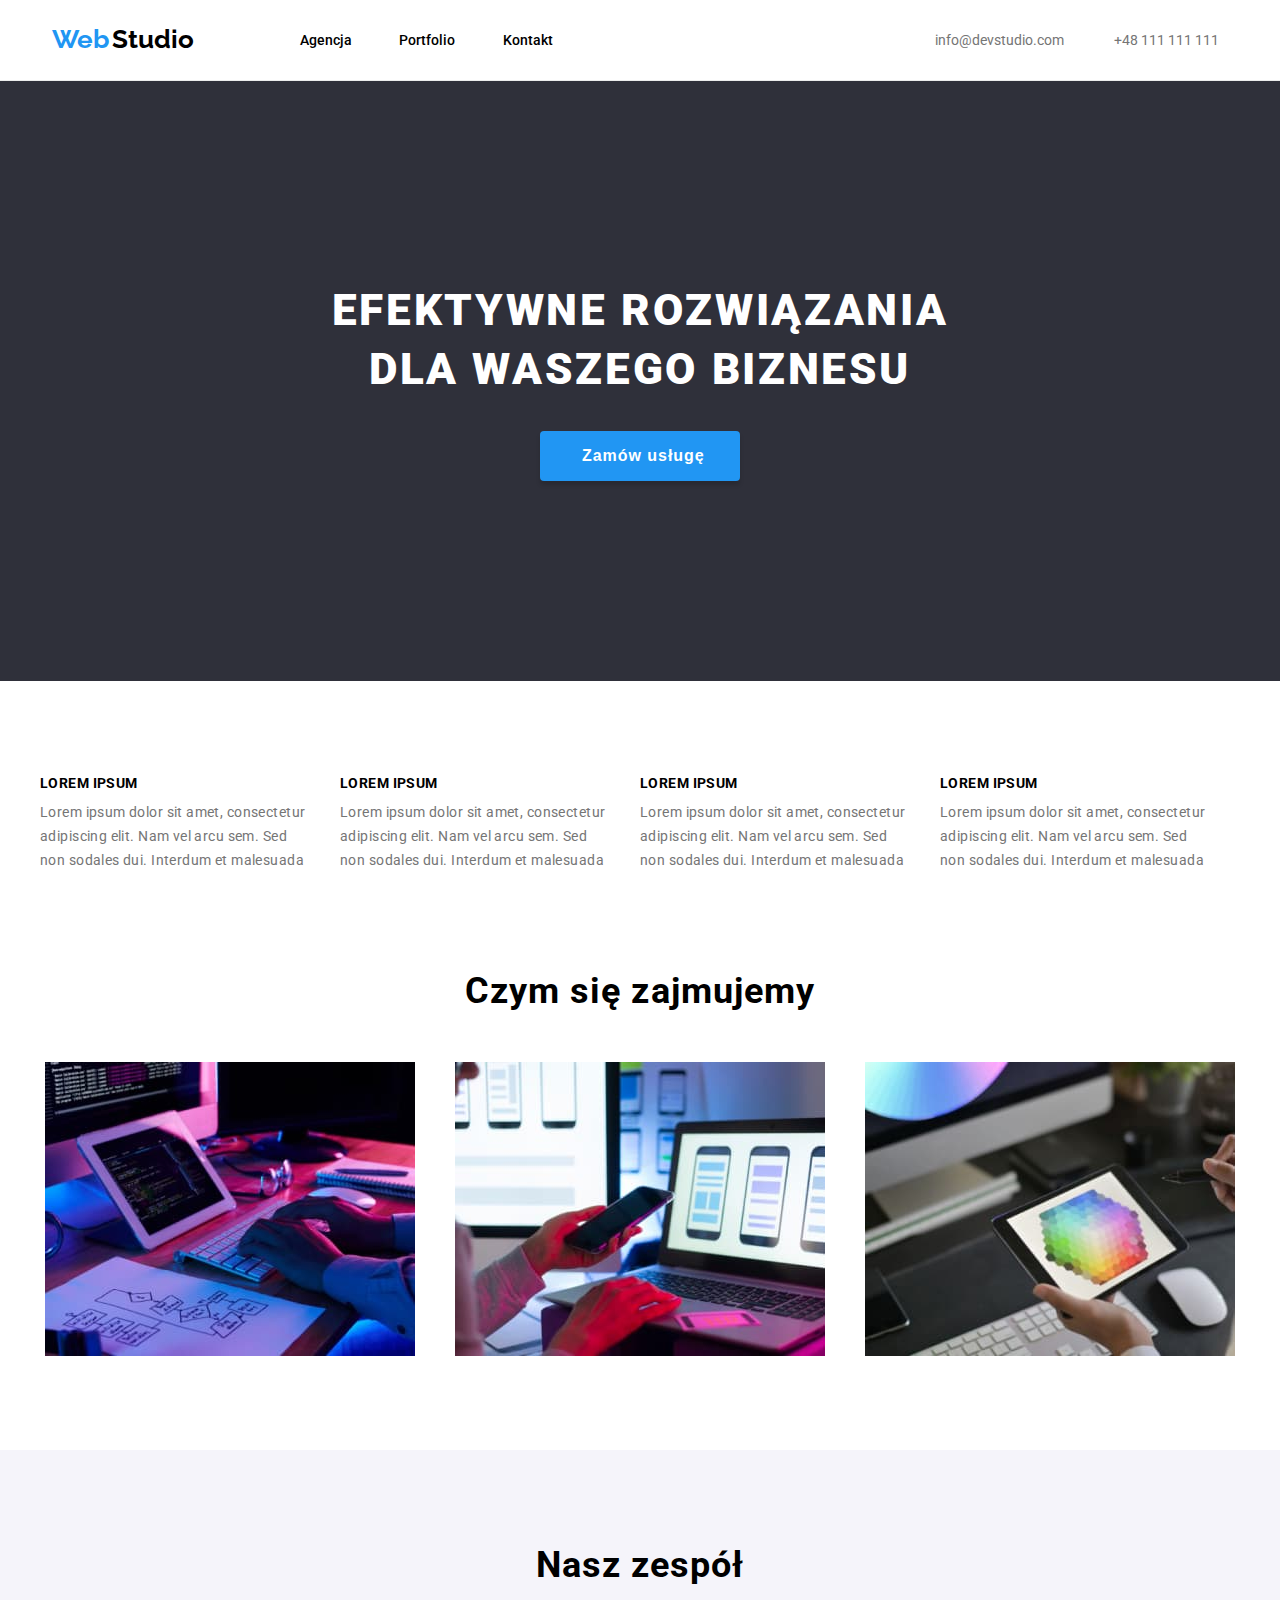
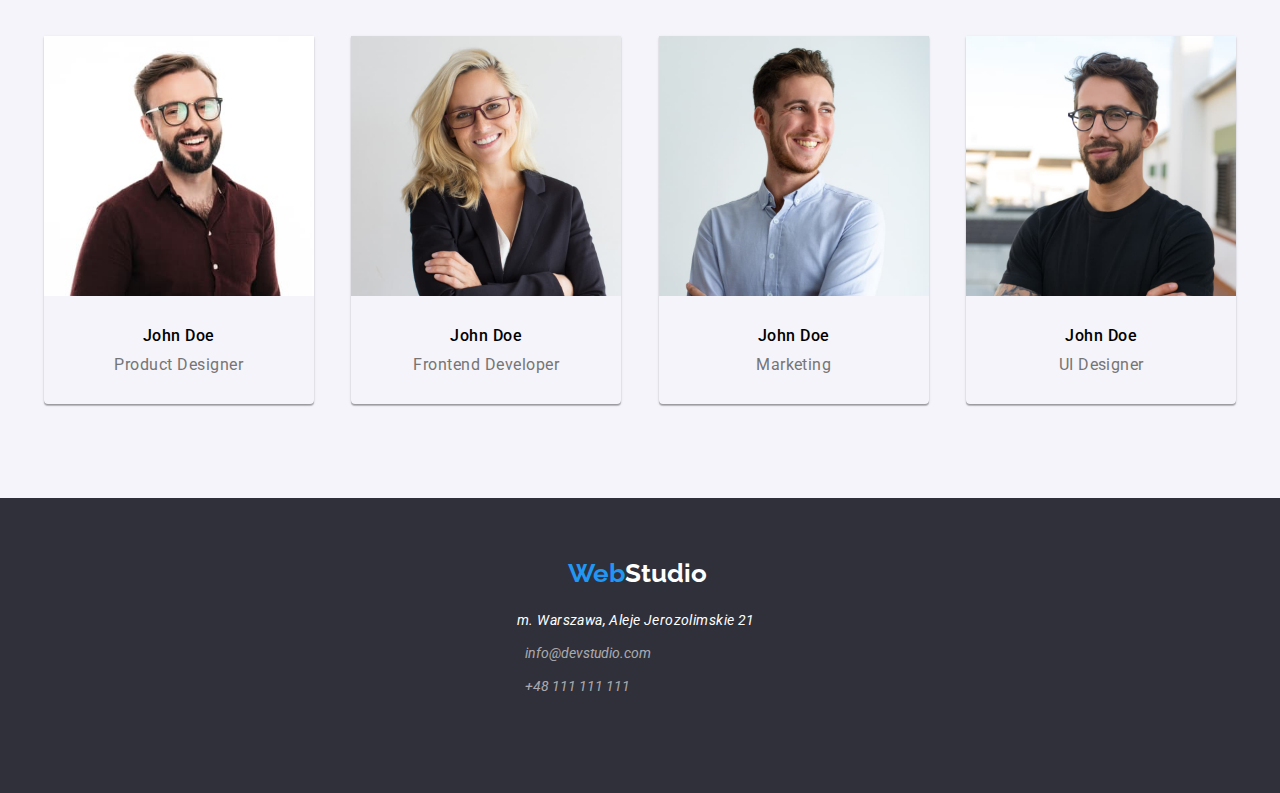
==== goit-markup-hw-03/goit-markup-hw-03/index.html @ 88905b4f "footer" ====
<!DOCTYPE html>
<html lang="pl-PL">
  <head>
    <meta charset="UTF-8" />
    <meta http-equiv="X-UA-Compatible" content="IE=edge" />
    <meta name="viewport" content="width=device-width, initial-scale=1.0" />
    <title>Studio</title>
    <link href="https://raw.githubusercontent.com/sindresorhus/modern-normalize/main/modern-normalize.css" rel="stylesheet">
    <link href="https://fonts.googleapis.com/css2?family=Raleway:wght@700&family=Roboto:wght@400;500;700;900&display=swap" rel="stylesheet">
    <link href="./css/styles.css" rel="stylesheet"/>
  </head>
  <body>
    <header>
    <section class="section-header">
        <div class="container">
        <div class="containerl">
          <span class="logo">
            <a class="logo-web" href="./index.html">Web</a><a class="logo-studio" href="./index.html">Studio</a></span>
          <nav>
            <ul class="navigation">
              <li class="navigation-text1">
                <a class="navigation-link" href="./index.html">Agencja</a><br>
              </li>
              <li class="navigation-text2">
                <a class="navigation-link" href="./portfolio.html">Portfolio</a><br>
              </li>
              <li class="navigation-text3">
                <a class="navigation-link" href="./index.html">Kontakt</a><br>
              </li>
            </ul>
          </nav>
          <a class="mail-header" href="mailto:info@devstudio.com">info@devstudio.com</a>
          <a class="telephone-header" href="tel:+48111111111">+48 111 111 111</a>
          </div>
          </div>
          </section>
        </header>


    <main>
      <section class="efective-background">
        <div class="container--efective">
          <div class="container1">
          <h1 class="solution-header">EFEKTYWNE ROZWIĄZANIA </br>DLA WASZEGO BIZNESU</h1>
          <button class="button button-order" type="button">Zamów usługę</button>
          </div>
        </div>
      </section>

      <section class="section--what-we-do">
      <div class="container">
      <div class="textmain">
        <ul class="textmain2">
        <li class="lorem">

          <h3 class="text-header">LOREM IPSUM</h3>
          <p class="text-text">
          Lorem ipsum dolor sit amet, consectetur adipiscing elit. Nam vel arcu
          sem. Sed non sodales dui. Interdum et malesuada
          </p>
          </li>
        <li class="lorem">

        <h3 class="text-header">LOREM IPSUM</h3>
        <p class="text-text">
          Lorem ipsum dolor sit amet, consectetur adipiscing elit. Nam vel arcu
          sem. Sed non sodales dui. Interdum et malesuada
        </p>
        </li>
        <li class="lorem">

          <h3 class="text-header">LOREM IPSUM</h3>
          <p class="text-text">
          Lorem ipsum dolor sit amet, consectetur adipiscing elit. Nam vel arcu
          sem. Sed non sodales dui. Interdum et malesuada
          </p>
          </li>
        <li class="lorem">
          <h3 class="text-header">LOREM IPSUM</h3>
          <p class="text-text">
          Lorem ipsum dolor sit amet, consectetur adipiscing elit. Nam vel arcu
          sem. Sed non sodales dui. Interdum et malesuada
         </p>
         </li>
        
          </ul>
          </div>
        </div>
    

      <div class="container">
        <h2 class="header-work">Czym się zajmujemy</h2>
        <ul class="work">
          <li>
            <a href=""
              ><img
                src="./images/computer.jpg"
                alt="Tablet, monitor i dłonie na klawiaturze na biurku."
                width="370"
                height="294"
            /></a>
          </li>
          <li>
            <a href=""
              ><img
                src="./images/phone.jpg"
                alt="Laptop na biurku i telefon w dłoni."
                width="370"
                height="294"
            /></a>
          </li>
          <li>
            <a href=""
              ><img
                src="./images/tablet.jpg"
                alt="Tablet w dłoniach z gamą barw. Drugi plan - klawiatura i myszka do komputera."
                width="370"
                height="294"
            /></a>
          </li>
        </ul>
        </div>
      </section>

      <section class="section--ourteam">
          <div class="container--our-team">
            <h2 class="header-team">Nasz zespół</h2>
              <ul class="ourteam">
                <li class="ourteam-people">
                  <figure>
                    <img
                      src="./images/productdesigner.jpg"
                      alt="Uśmiechnięty mężczyzna w okularach z ciemnym zarostem i włosami."
                      width="270"
                      height="260"
                    />
                    <figcaption>
                      <h3 class="ourteam-person">John Doe</h3>
                      <p class="ourteam-description">Product Designer</p>
                    </figcaption>
                  </figure>
                </li>
                <li class="ourteam-people">
                  <figure>
                    <img
                      src="./images/frontenddeveloper.jpg"
                      alt="Uśmiechnięta kobieta w okularach blond włosy."
                      width="270"
                      height="260"
                    />
                    <figcaption>
                      <h3 class="ourteam-person">John Doe</h3>
                      <p class="ourteam-description">Frontend Developer</p>
                    </figcaption>
                  </figure>
                </li>
                <li class="ourteam-people">
                  <figure>
                    <img
                      src="./images/marketing.jpg"
                      alt="Uśmiechnięty mężczyzna w błękitnej koszuli."
                      width="270"
                      height="260"
                    />
                    <figcaption>
                      <h3 class="ourteam-person">John Doe</h3>
                      <p class="ourteam-description">Marketing</p>
                    </figcaption>
                  </figure>
                </li>
                <li class="ourteam-people">
                  <figure>
                    <img
                      src="./images/uidesigner.jpg"
                      alt="Mężczyzna w okularach z ciemymi włosami i zarostem w ciemnej koszulce."
                      width="270"
                      height="260"
                    />
                    <figcaption>
                      <h3 class="ourteam-person">John Doe</h3>
                      <p class="ourteam-description">UI Designer</p>
                    </figcaption>
                  </figure>
                </li>
            </ul>
          </div>
        </section>
      </main>

      <footer>
        <section>
        <div class="container--footer">
        <span class="logo--footer">
        <a class="logo-web" href="./index.html">Web</a><a class="logo-studio-footer" href="./index.html">Studio</a></span>
        <address>
          <ul class="address">
            <li class="address-text street">m. Warszawa, Aleje Jerozolimskie 21</li>
            <li class="address-text">
              <a class="address-linkf" href="mailto:info@devstudio.com">info@devstudio.com</a>
            </li>
            <li class="address-text">
            <a class="address-linkf" href="tel:+48111111111">+48 111 111 111</a>
            </li>
          </ul>
          </address>
      </div>
      </section>
    </footer>
  </body>
</html>
---- goit-markup-hw-03/goit-markup-hw-03/css/styles.css ----
:root {
  /* logo */
  --blue: #2196f3;
  --black: #000000;
  --white: #ffffff;
  --light-grey: #757575;
  --dark-grey: #2f303a;
  --beige: rgba(255, 255, 255, 0.6);
  /* on all pages */
  --light: #e5e5e5;
  --creamy: #f5f4fa;
  --almost-white: #ececec;

  --light-grey: #757575;
  --box-shadow: 0px 4px 4px rgba(0, 0, 0, 0.15);
}

* {
  box-sizing: border-box;
  margin: 0 auto;
  padding: 0;
}
.body {
  margin: 0 auto;
}
figure {
  display: block;
  margin-block-start: 0em;
  margin-block-end: 0em;
  margin-inline-start: 0px;
  margin-inline-end: 0px;
} 
.section-header {
  background: var(--white);
  border-bottom: 1px solid var(--almost-white);
}
.container--efective {
  width: 1200px;
  margin: 0 auto;
  /* padding: 200px 0 200px 0; */
}

.container-nav {
  width: 1200px;
  margin: 0 auto;
  display: flex;
  justify-content: space-between;
  align-items: center;
  height: 80px;
}
.container-nav-left {
  display: flex;
  align-items: center;
}
.navigation2 {
  display: flex;
  align-items: center;
  margin-left: 77px;
}
.address2 {
  display: flex;
  align-items: center;
}
.containerl {
  display: flex;
  box-sizing: border-box;
  align-items: center;
  height: 80px;

  /* width: 1200px; */
  /* margin: 0px; */
  /* justify-content: space-between; */
  /* margin: auto;
  height: 100%; */
}

/* .navigation{
  display: flex;
  /* justify-items: flex-start; */
/* align-items: center;
  height: 80px;
  flex-direction: row;
  gap: 10px;
  /* justify-content: center; */
/* margin: 32px; */
ul,
li{
  margin: 0 auto;
  padding: 0;
}
.containerc {
  display: flex;
  justify-items: flex-end;
}
body {
  font-family: "Roboto", "Raleway", sans-serif;
  background: var(--light);
  color: var(--light-grey);
  text-decoration: none;
}
header {
  background: var(--white);
}
footer {
  background-color: var(--dark-grey);
}
a {
  text-decoration: none;
}
/* przyciski  w zakladce Portfolio */
.button:hover,
.button:focus {
  background-color: var(---blue);
  color: var(--white);
}
img {
  display: block;
}
/* LOGO */
.logo {
  font-weight: 700;
  background-color: none;
  font-family: Raleway;
  font-size: 26px;
  line-height: 1.2;
  letter-spacing: 0.03;
  display: flex;
  align-items: center;
  box-sizing: border-box;
  width: 145px;
  height: 31px;

  padding: 24px 0px 25px 0px;
  margin-right: 93px;
  /* margin: 0px 93px 0px 0x; */
  /* margin-right: 93px; */

  /* margin-left: 215 px;  */
}
.logo-web {
  color: var(--blue);
  background-color: none;
  font-family: Raleway;
  font-size: 26px;
  font-weight: 700;
  line-height: 1.2;
  letter-spacing: 0.03;
  /* display: flex;
  align-items:center; */
  /* margin: 24px;  */
}
/* .navigation-link{
  display: flex;
  align-items: center;
  padding: 32px 23px 32px 0px;
} */
.logo > .logo-studio {
  display: flex;
  align-items: center;
}
.logo-studio {
  color: var(--black);
  background-color: none;
  font-family: Raleway;
  font-size: 26px;
  font-weight: 700;
  line-height: 1.2;
  letter-spacing: 0.03;
  display: flex;
  align-items: center;
  /* justify-content: space-between; */
  /* margin: 24px;
  padding: 1px; */
}
.logo-studio-footer {
  color: var(--white);
  background-color: none;
  font-family: Raleway;
  font-size: 26px;
  font-weight: 700;
  line-height: 1.2;
  letter-spacing: 0.03;
  /* display: flex; */
}
.navigation {
  box-sizing: border-box;
  display: flex;
  align-items: center;

  height: 16px;
  width: auto;
  margin: 0 371px 0 0;
  padding: 32px 0 32px 0;

  /* display: block; */
}
/* .navigation .navigation-text{
  box-sizing: border-box;
  display: block;
  display: flex;
  align-items: center;

} */
/* .navigation-linkagen{
  margin: 0px 0px 0px 93px;
} */

.navigation-text1 {
  display: flex;
  align-items: center;
  width: 53px;
  height: 16px;
  margin: 0 46px 0 0;
}
.navigation-text2 {
  display: flex;
  align-items: center;
  width: 58px;
  height: 16px;
  margin: 0 46px 0 0;
}
.navigation-text3 {
  display: flex;
  align-items: center;
  width: 51px;
  height: 16px;
  margin: 0;
}
.navigation-link {
  /* font-family: Roboto; */
  font-weight: 500;
  font-size: 14px;
  line-height: 1.15;
  letter-spacing: 0.02;
  color: var(--black);
  /* padding: 16px; */
}
.navigation-link:hover,
.navigation-link:focus {
  color: var(--blue);
}
/*  podswietlenie biezacej strony - portoflio*/
.portfolio {
  color: var(--blue);
}
/*  kontakt header (mail, telefon)!*/
.mail-header {
  color: var(--light-grey);
  font-size: 14px;
  margin: 0px 50px 0px 0px;
}
.telephone-header {
  margin: 0px 21px 0px 0px;
}

.telephone-header {
  color: var(--light-grey);
  font-size: 14px;
}
/*  konktakt - telefon, mail - po najechaniu kursorem */
.mail-header:hover,
.mail-header:focus {
  color: var(--blue);
}
.telephone-header:hover,
.telephone-header:focus {
  color: var(--blue);
}
/* git */
.address {
  text-decoration: none;
  background: var(--dark-grey);
  list-style: none;
  display: block;
}
.section--what-we-do {
  background: var(--white);
}
.portfolio-fig .address,
.navigation,
.button-por,
.ourteam,
.work {
  box-sizing: border-box;
  display: flex;
  list-style: none;
  /* width: 1200px; */
}
.work {
  display: flex;
  justify-items: flex-start;
  justify-content: space-between;
  gap: 30px;
  padding: 0 0 94px 0;
}
.portfolio-fig {
  box-sizing: border-box;
  width: 1200px;
  display: flex;
  list-style: none;
  flex-wrap: wrap;
}
.element {
  flex-basis: calc(100% / 3);
}
.lorem {
  box-sizing: content-box;
  margin: 0 30px 0 0;
}

.textmain {
  width: 1200px;
  margin: 0 auto;
  padding: 94px 0 94px 0;
  /* display: flex; */
  /* flex-wrap: wrap; */
  align-content: space-between;
}

.textmain2 {
  background-color: var(--white);
  box-sizing: border-box;
  display: flex;
  list-style: none;
  justify-content: flex-start;
  gap: 30px;
  max-width: 1200px;
  /* flex-wrap: wrap; */
}
.textmain2 > .lorem:not(:last-child) {
  margin-right: 0;
}
.lorem {
  flex-basis: calc(100% / 4);
}

/* .button-por {
  display: flex;
  justify-content: center;
} */
/* git */
.address-linkf {
  color: var(--beige);
  font-size: 14px;
  line-height: 1.71;
  letter-spacing: 0.03;
}
/* git */
.street {
  color: var(--white);
  line-height: 1.71;
  font-size: 14px;
  letter-spacing: 0.03em;
  display: block;
  padding-bottom: 9px;
  width: 246px;
}

.address-text:last-child {
  padding: 9px 0 94px 0;
  width: 231px;
}

.address-text:nth-child(2) {
  width: 231px;
}

/* git */
.address-linkf:hover,
.address-linkf:focus {
  color: var(--blue);
}
/* czesc - "EFETYWNE ROZWIAZANIA..*/
.container1 {
  box-sizing: border-box;
  display: flex;
  flex-direction: column;
  justify-content: center;
  align-items: center;
  background-color: var(--dark-grey);
  padding: 200px 0;
}
.efective-background {
  background: var(--dark-grey);
}
.solution-header {
  display: flex;
  box-sizing: content-box;
  color: var(--white);
  background-color: var(--dark-grey);
  font-size: 44px;
  text-transform: uppercase;
  text-align: center;
  font-weight: 900;
  letter-spacing: 0.06em;
  line-height: 1.35;
  height: 120px;
  width: 696px;
  /* padding-bottom: 30px; */
  margin: 0 auto;
  margin-bottom: 30px;
  justify-content: center;
  /* align-items: center; */
}
/* przycisk - zamów usługę */
.button-order {
  display: flex;
  box-sizing: border-box;
  color: var(--white);
  background-color: var(--blue);
  font-size: 16px;
  text-align: center;
  font-weight: 700;
  text-transform: none;

  border-style: none;
  /* align-items: center; */
  /* justify-content: center; */
  cursor: pointer;
  letter-spacing: 0.06em;
  line-height: 1.88;
  box-shadow: var(--box-shadow);
  border-radius: 4px;

  width: 200px;
  height: 50px;
  padding-top: 10px;
  padding-bottom: 10px;
  padding-left: 42px;
  padding-right: 41px;
  overflow: hidden;
  white-space: nowrap;
  text-overflow: ellipsis;
  border: 0px;
  margin: 0 auto;
}

.mail-header,
.telephone-header {
  color: var(--light-grey);
}

/* INDEX.HTML t- dotyczy tekstu i naglowków na glownej stronie index.html*/

.text-header {
  display: flex;
  margin: 0 0 10px 0;
  width: 270px;
  height: 16px;
  color: var(--black);
  font-size: 14px;
  font-weight: 700;
  line-height: 1.15;
  text-transform: uppercase;
  letter-spacing: 0.03em;
}

.text-text {
  /* display: flex;
  flex-direction: row; */
  width: 270px;
  height: 75px;
  font-weight: 400;
  font-size: 14px;
  line-height: 1.71;
  letter-spacing: 0.03em;
}
/* index.html - czym sie zajmujemy */
.header-work {
  color: var(--black);
  font-weight: 700;
  font-size: 36px;
  line-height: 1.17;
  text-align: center;
  letter-spacing: 0.03em;
  display: flex;
  /* display: block;  */
  justify-content: center;
  /* align-items: center;  */
  /* justify-content: space-between; */
  padding: 0 0 50px 0;
}
.header-team {
  color: var(--black);
  font-weight: 700;
  font-size: 36px;
  line-height: 1.17;
  text-align: center;
  letter-spacing: 0.03em;
  padding-bottom: 50px;
}
.container--our-team {
  width: 1200px;
  margin: 0 auto;
  padding: 94px 0 94px 0;
}
.section--ourteam {
  background: var(--creamy);
}
/* .figcaption{
  height: 108px;

} */
.ourteam {
  display: flex;
  justify-content: space-between;
  gap: 30px;
}

.ourteam-person {
  color: var(--black);
  font-weight: 500;
  font-size: 16px;
  line-height: 1.19;
  text-align: center;
  letter-spacing: 0.03em;
  padding: 30px 0 10px 0;
}
.ourteam > .ourteam-people {
  box-shadow: 0px 1px 3px rgba(0, 0, 0, 0.12), 0px 1px 1px rgba(0, 0, 0, 0.14),
    0px 2px 1px rgba(0, 0, 0, 0.2);
  border-radius: 0px 0px 4px 4px;
}
.ourteam-description {
  font-weight: 400;
  font-size: 16px;
  line-height: 1.19;
  text-align: center;
  letter-spacing: 0.03em;
  justify-content: center;
  padding: 0 0 30px 0;
}

/* PORTFOLIO.HTML**********************************************************************PORTFOLIO */
/*PORTOFLIO.HTML portfolio-figure - klasa do opisu zdjec+naglowkow w zakladce - portfolio */
.header-por {
  color: var(--black);
  font-weight: 700;
  font-family: Roboto;
  font-size: 18px;
  line-height: 2;
  letter-spacing: 0.06em;
}
.description-por {
  font-weight: 400;
  font-size: 16px;
  line-height: 1.88;
  letter-spacing: 0.03em;
}
.section--button-por {
  background: var(--white);
}
.container--button-por {
  width: 1200px;
  margin: 0 auto;
  padding-bottom: 50px;
  padding-top: 94px;
  display: flex;
}

.button-por {
  justify-content: center;
  gap: 8px;
}
.button--menu {
  color: var(--black);
  background-color: var(--creamy);
  font-weight: 500;
  font-size: 16px;
  text-align: center;
  cursor: pointer;
  letter-spacing: 0.03;
  line-height: 1.63;
  display: flex;
  justify-content: center;
  margin: 0px;
  gap: 8px;
  padding: 6px 22px 6px 22px;
  border: 0px;
  border-radius: 4px;
}
/* gap: 8px; */

.container--button-por{
  display: flex;
  align-items: center; 
  flex-wrap: wrap;
  justify-content: center;
  gap: 8px;
  
} */

.button-por .button--menu:hover {
  background-color: var(---blue);
  color: var(--white);
  cursor: pointer;
}
.button-por .button--menu:focus {
  background-color: var(---blue);
  color: var(--white);
}

/* .portfolio-fig > .element {
  display: flex;

} */
.portfolio-fig {
  display: flex;
  flex-direction: column;
  flex-basis: 370px;
}
/* .portfolio-fig > .element{
  border: 10px solid red;
} */
.description-por,
.header-por {
  display: flex;
}
.container-gallery {
  margin: 0 auto;
  width: 1200px;
  padding-bottom: 94px;
  display: flex;
  flex-direction: column;
}
.container{
  width: 1200px;

}
.container--footer {
  width: 1200px;
  display: flex;
  flex-direction: column;
  margin: 0 auto;
  justify-content: flex-start;

}
.logo--footer {

  padding: 60px 0 20px 0;
  width: 145px;
  margin: 0 auto;
  justify-content: flex-start;

}
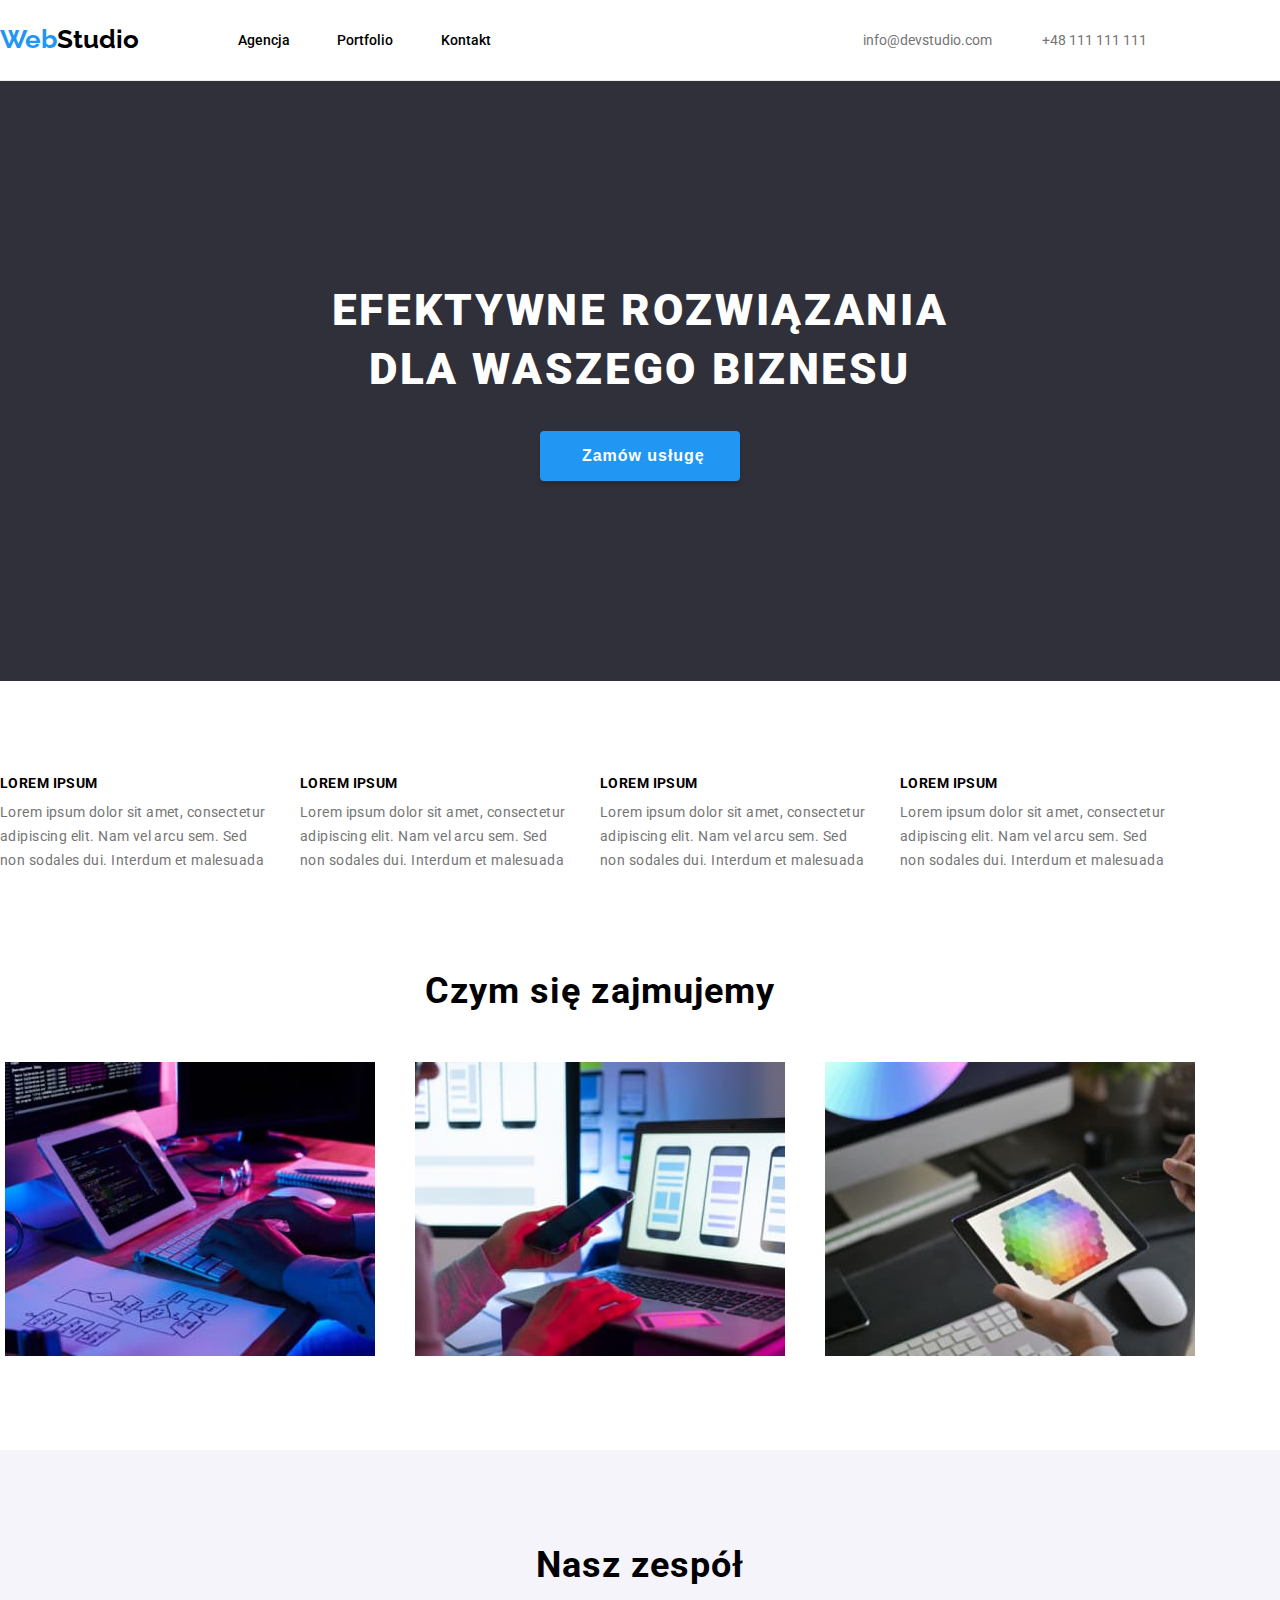
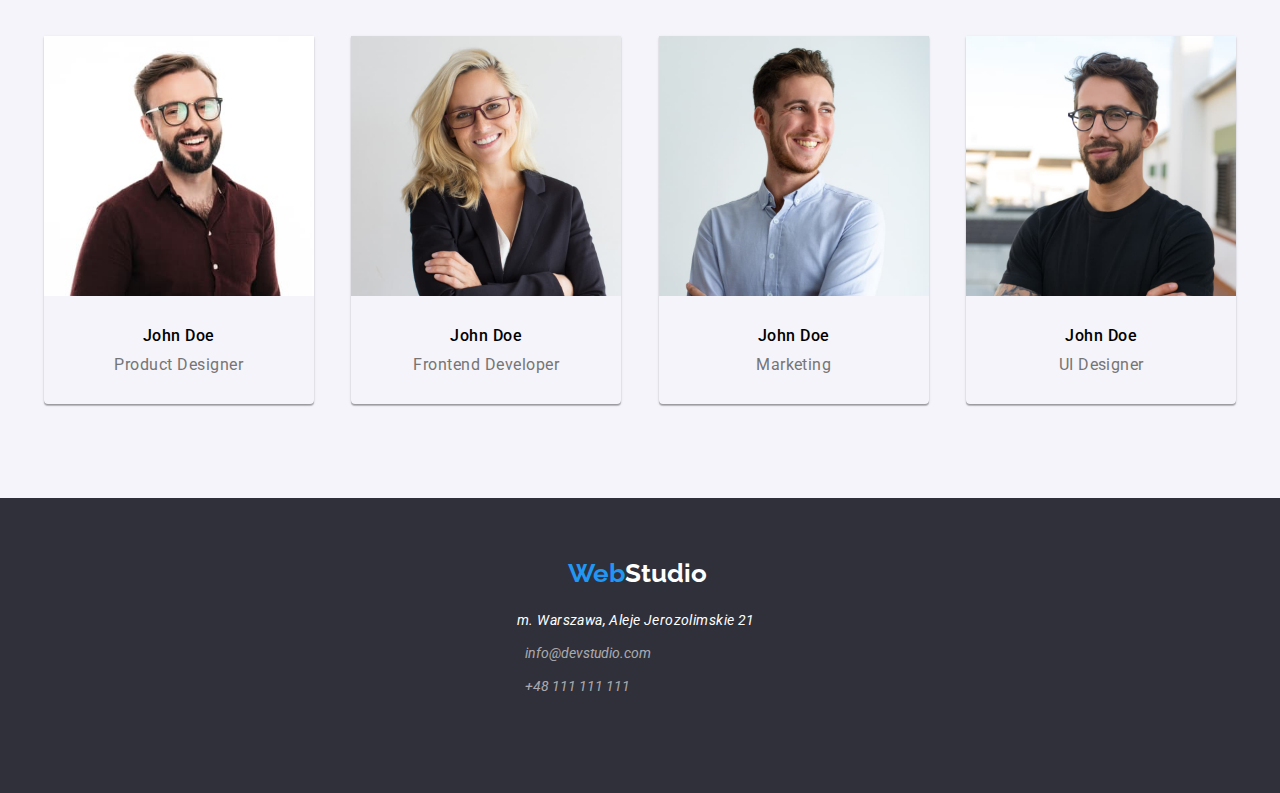
==== commit 31edac3f: "poprawka header" ====
--- a/goit-markup-hw-03/goit-markup-hw-03/index.html
+++ b/goit-markup-hw-03/goit-markup-hw-03/index.html
@@ -12,14 +12,13 @@
   <body>
     <header>
     <section class="section-header">
-        <div class="container">
         <div class="containerl">
           <span class="logo">
             <a class="logo-web" href="./index.html">Web</a><a class="logo-studio" href="./index.html">Studio</a></span>
           <nav>
             <ul class="navigation">
               <li class="navigation-text1">
-                <a class="navigation-link" href="./index.html">Agencja</a><br>
+                <a class="navigation-link" href="./index.html">Agencja</a>
               </li>
               <li class="navigation-text2">
                 <a class="navigation-link" href="./portfolio.html">Portfolio</a><br>
@@ -29,12 +28,11 @@
               </li>
             </ul>
           </nav>
-          <a class="mail-header" href="mailto:info@devstudio.com">info@devstudio.com</a>
-          <a class="telephone-header" href="tel:+48111111111">+48 111 111 111</a>
-          </div>
-          </div>
-          </section>
-        </header>
+            <a class="mail-header" href="mailto:info@devstudio.com">info@devstudio.com</a>
+            <a class="telephone-header" href="tel:+48111111111">+48 111 111 111</a>
+          </div>
+        </section>
+      </header>
 
 
     <main>
@@ -188,7 +186,7 @@
       </main>
 
       <footer>
-        <section>
+        
         <div class="container--footer">
         <span class="logo--footer">
         <a class="logo-web" href="./index.html">Web</a><a class="logo-studio-footer" href="./index.html">Studio</a></span>
@@ -204,7 +202,7 @@
           </ul>
           </address>
       </div>
-      </section>
+  
     </footer>
   </body>
 </html>
--- a/goit-markup-hw-03/goit-markup-hw-03/css/styles.css
+++ b/goit-markup-hw-03/goit-markup-hw-03/css/styles.css
@@ -17,12 +17,10 @@
 
 * {
   box-sizing: border-box;
-  margin: 0 auto;
+  margin: 0;
   padding: 0;
 }
-.body {
-  margin: 0 auto;
-}
+
 figure {
   display: block;
   margin-block-start: 0em;
@@ -632,7 +630,8 @@
   display: flex;
   flex-direction: column;
   margin: 0 auto;
-  justify-content: flex-start;
+  
+  
 
 }
 .logo--footer {
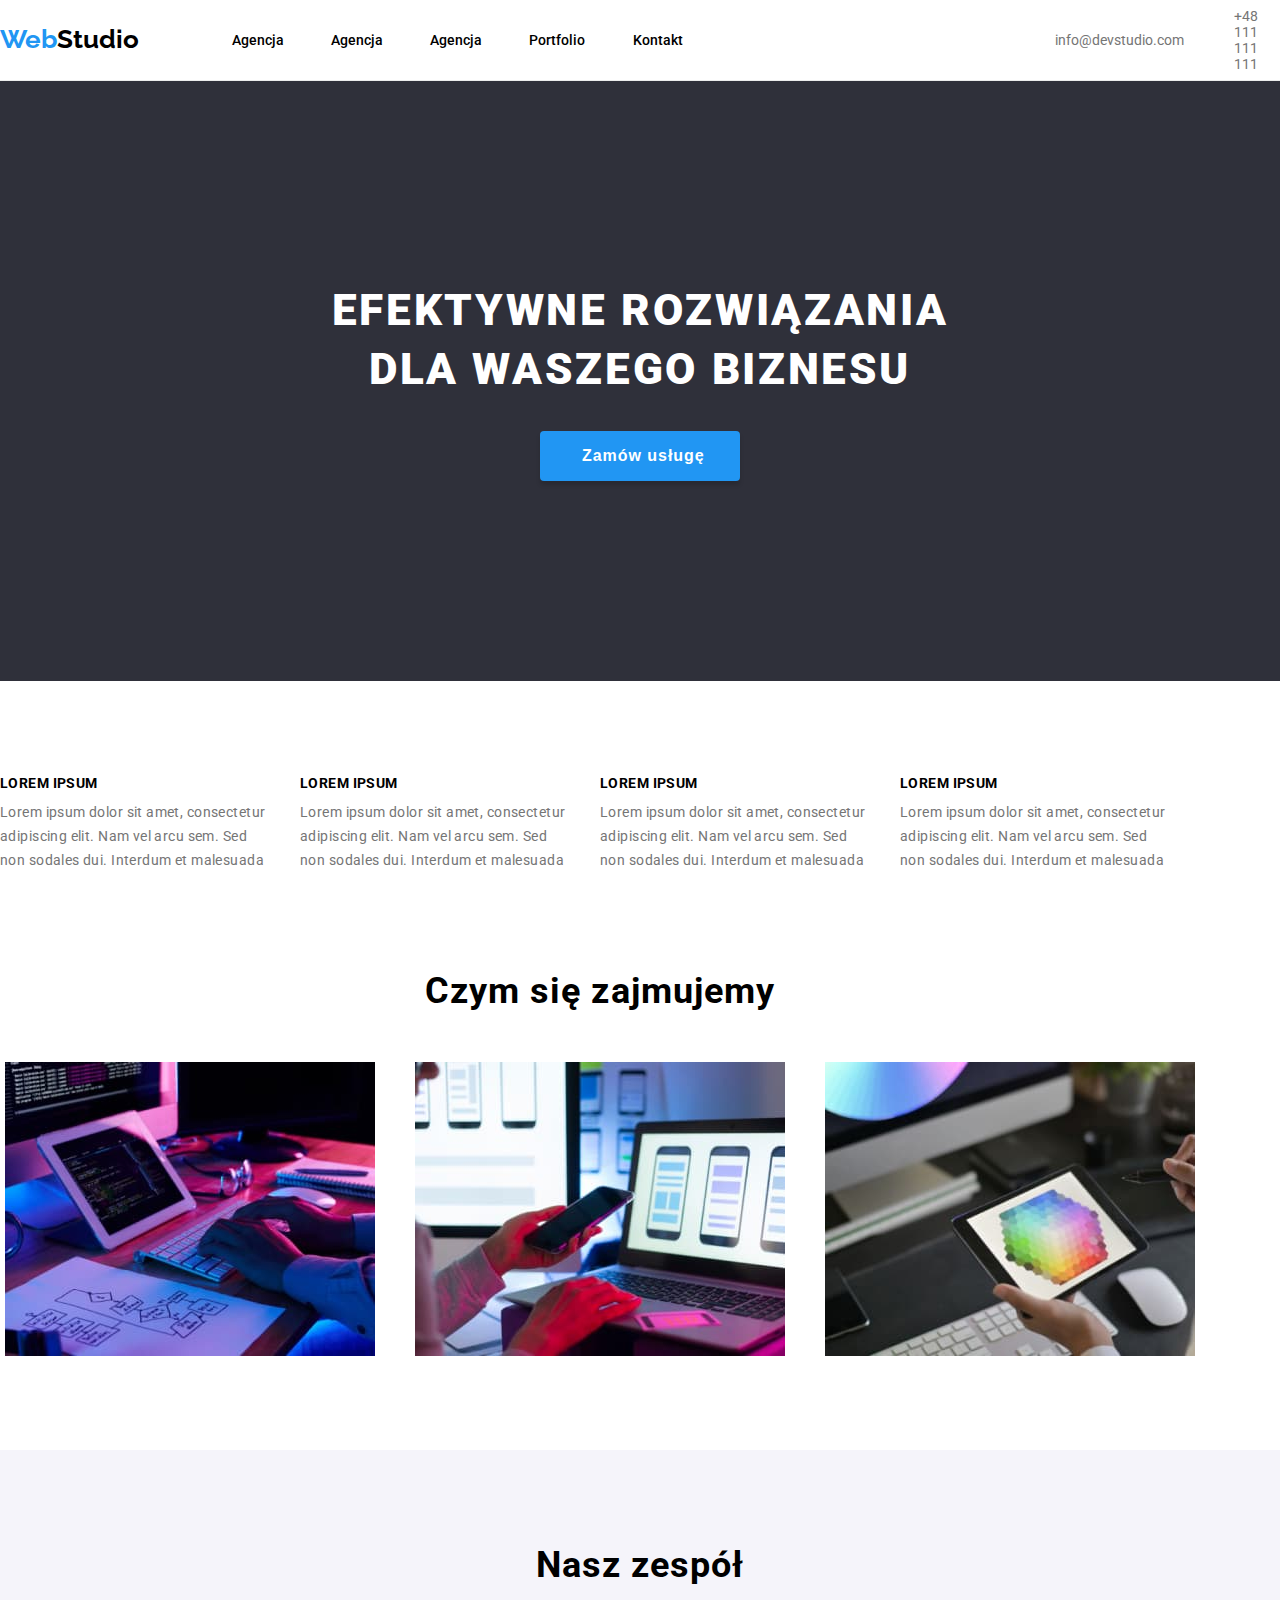
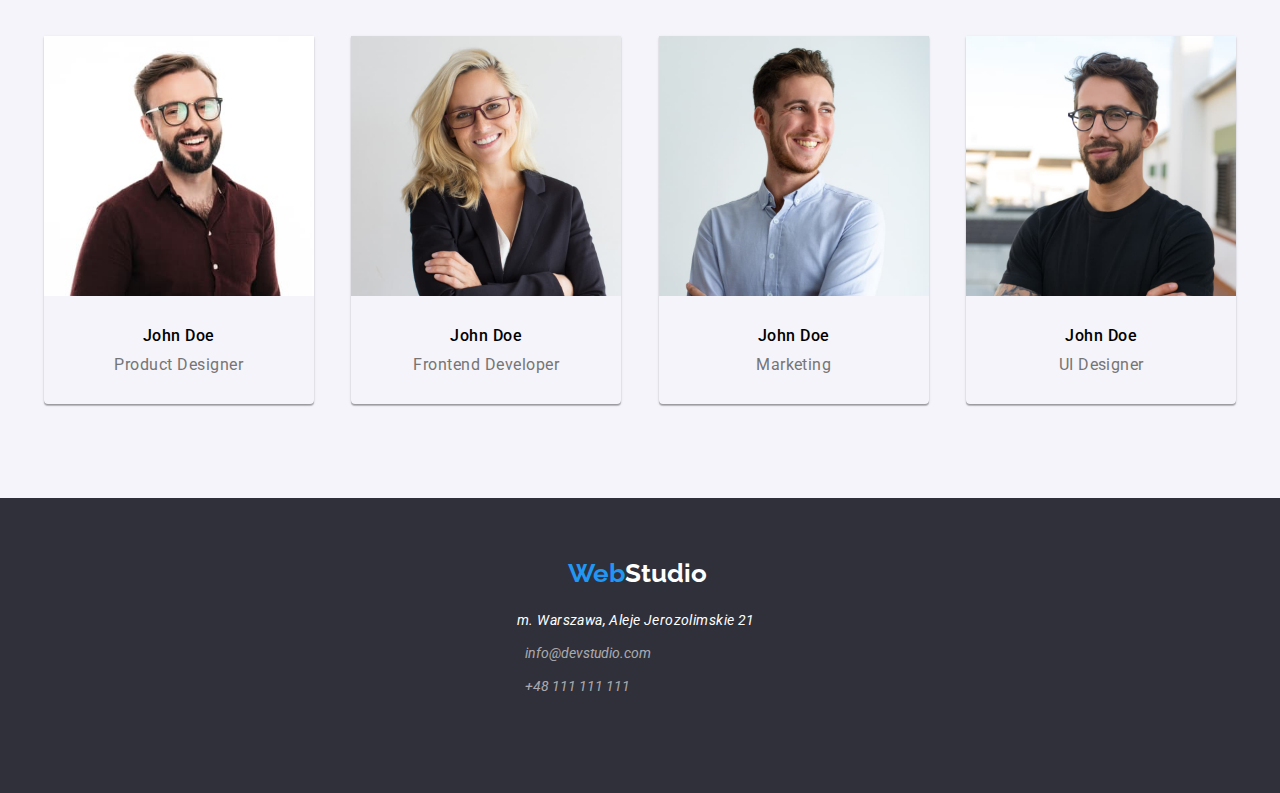
==== commit fdd959c9: "zmiany" ====
--- a/goit-markup-hw-03/goit-markup-hw-03/index.html
+++ b/goit-markup-hw-03/goit-markup-hw-03/index.html
@@ -13,10 +13,16 @@
     <header>
     <section class="section-header">
         <div class="containerl">
-          <span class="logo">
-            <a class="logo-web" href="./index.html">Web</a><a class="logo-studio" href="./index.html">Studio</a></span>
+          <a class="logo">
+            <span class="logo-web" href="./index.html">Web</span><span class="logo-studio" href="./index.html">Studio</span></a>
           <nav>
             <ul class="navigation">
+              <li class="navigation-text1">
+                <a class="navigation-link" href="./index.html">Agencja</a>
+              </li>
+              <li class="navigation-text1">
+                <a class="navigation-link" href="./index.html">Agencja</a>
+              </li>
               <li class="navigation-text1">
                 <a class="navigation-link" href="./index.html">Agencja</a>
               </li>
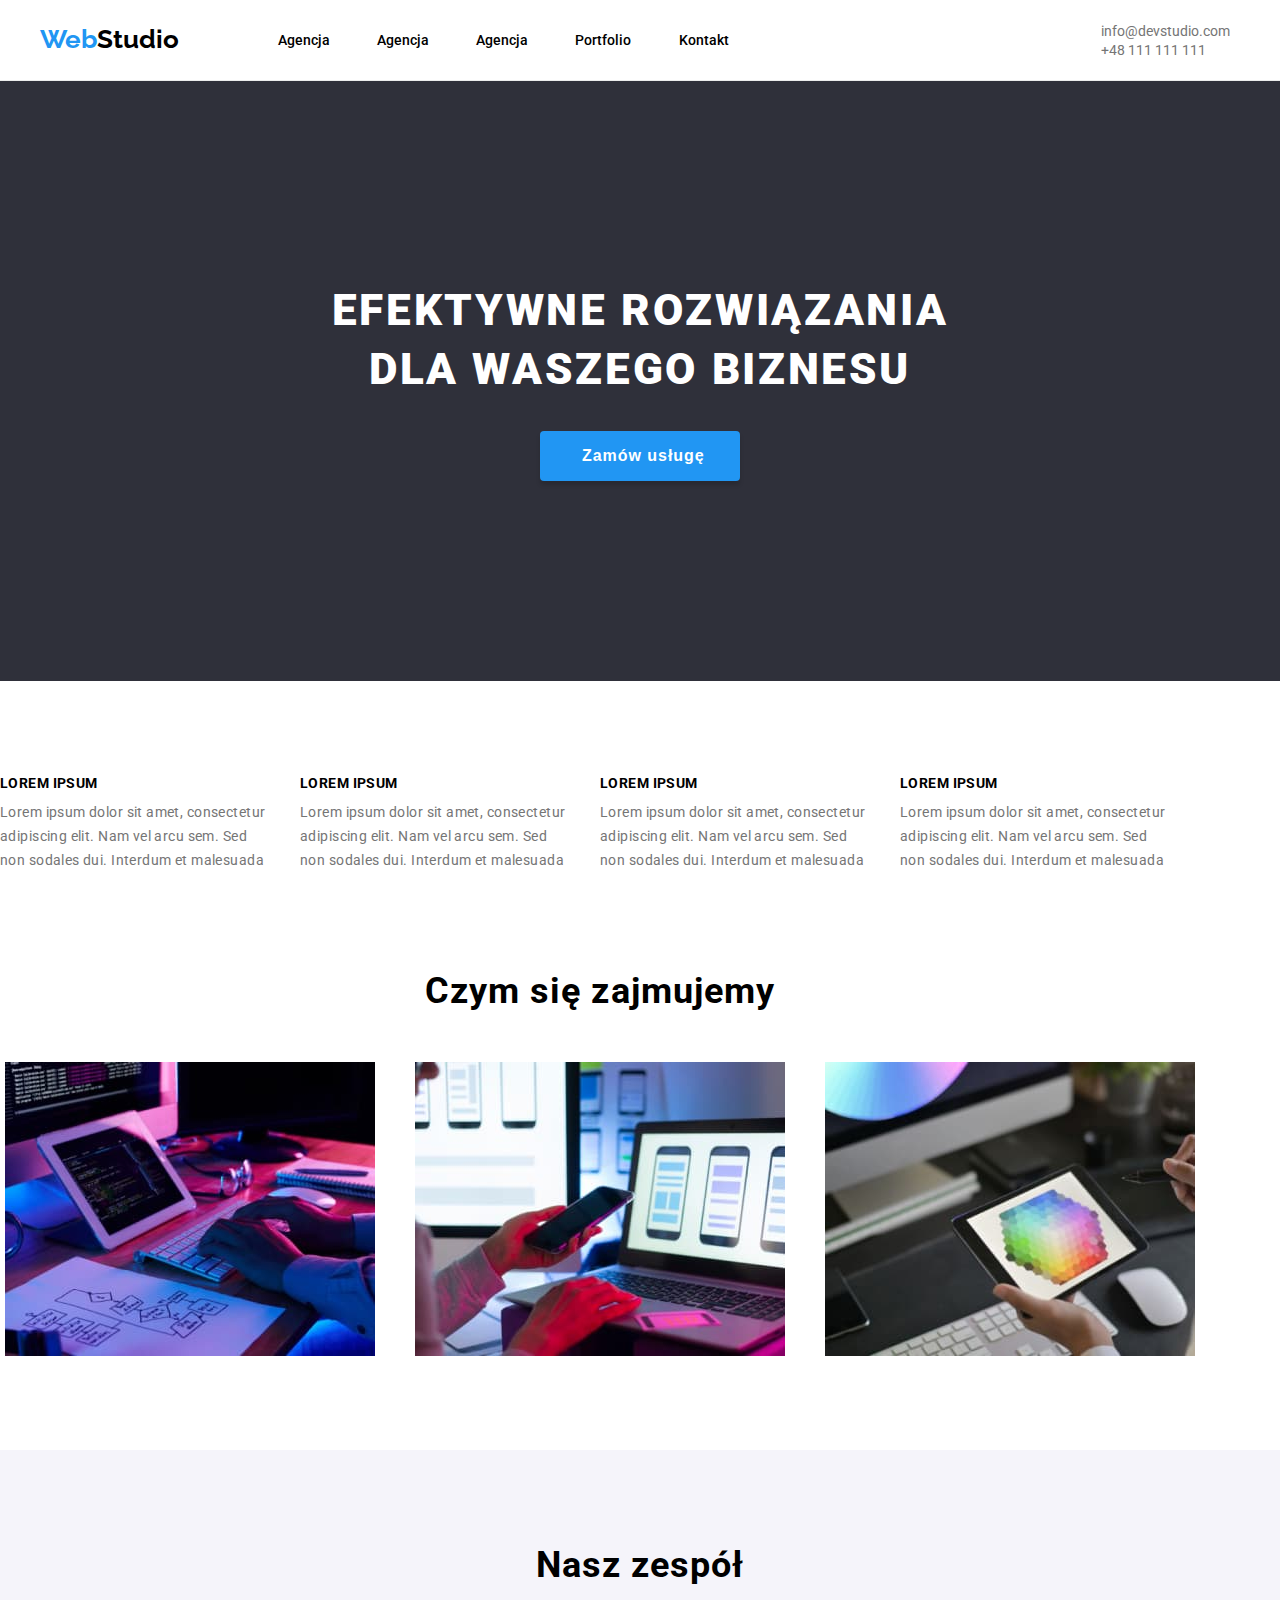
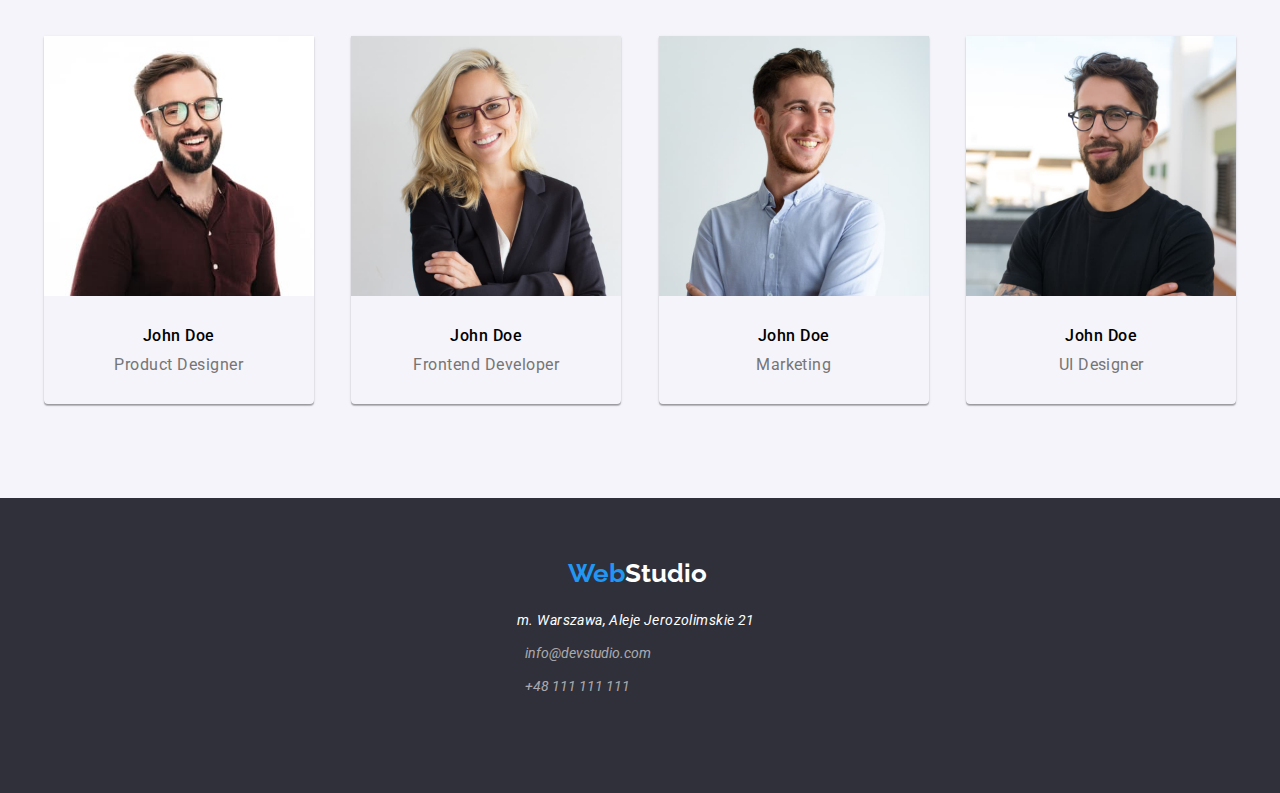
==== commit 6b8a64cf: "miana" ====
--- a/goit-markup-hw-03/goit-markup-hw-03/index.html
+++ b/goit-markup-hw-03/goit-markup-hw-03/index.html
@@ -10,34 +10,36 @@
     <link href="./css/styles.css" rel="stylesheet"/>
   </head>
   <body>
-    <header>
-    <section class="section-header">
-        <div class="containerl">
-          <a class="logo">
-            <span class="logo-web" href="./index.html">Web</span><span class="logo-studio" href="./index.html">Studio</span></a>
-          <nav>
-            <ul class="navigation">
-              <li class="navigation-text1">
-                <a class="navigation-link" href="./index.html">Agencja</a>
-              </li>
-              <li class="navigation-text1">
-                <a class="navigation-link" href="./index.html">Agencja</a>
-              </li>
-              <li class="navigation-text1">
-                <a class="navigation-link" href="./index.html">Agencja</a>
-              </li>
-              <li class="navigation-text2">
-                <a class="navigation-link" href="./portfolio.html">Portfolio</a><br>
-              </li>
-              <li class="navigation-text3">
-                <a class="navigation-link" href="./index.html">Kontakt</a><br>
-              </li>
-            </ul>
-          </nav>
+    <header class="section-header">
+        <div class="nav__container">
+          <div class="nav__container--left">
+            <a class="logo">
+              <span class="logo-web" href="./index.html">Web</span><span class="logo-studio" href="./index.html">Studio</span></a>
+            <nav>
+              <ul class="navigation">
+                <li class="navigation-text1">
+                  <a class="navigation-link" href="./index.html">Agencja</a>
+                </li>
+                 <li class="navigation-text1">
+                  <a class="navigation-link" href="./index.html">Agencja</a>
+                </li>
+                 <li class="navigation-text1">
+                  <a class="navigation-link" href="./index.html">Agencja</a>
+                </li>
+                <li class="navigation-text2">
+                  <a class="navigation-link" href="./portfolio.html">Portfolio</a><br>
+                </li>
+                <li class="navigation-text3">
+                  <a class="navigation-link" href="./index.html">Kontakt</a><br>
+                </li>
+              </ul>
+            </nav>
+          </div>
+          <div>
             <a class="mail-header" href="mailto:info@devstudio.com">info@devstudio.com</a>
             <a class="telephone-header" href="tel:+48111111111">+48 111 111 111</a>
           </div>
-        </section>
+        </div>
       </header>
 
 
--- a/goit-markup-hw-03/goit-markup-hw-03/css/styles.css
+++ b/goit-markup-hw-03/goit-markup-hw-03/css/styles.css
@@ -31,6 +31,8 @@
 .section-header {
   background: var(--white);
   border-bottom: 1px solid var(--almost-white);
+  display: flex;
+  justify-content: center;
 }
 .container--efective {
   width: 1200px;
@@ -59,17 +61,18 @@
   display: flex;
   align-items: center;
 }
-.containerl {
-  display: flex;
-  box-sizing: border-box;
+.nav__container {
+  display: flex;
   align-items: center;
   height: 80px;
-
-  /* width: 1200px; */
-  /* margin: 0px; */
-  /* justify-content: space-between; */
-  /* margin: auto;
-  height: 100%; */
+  width: 100%;
+  max-width: 1200px;
+  
+}
+.nav__container--left{
+  display: flex;
+  align-items: center;
+  
 }
 
 /* .navigation{
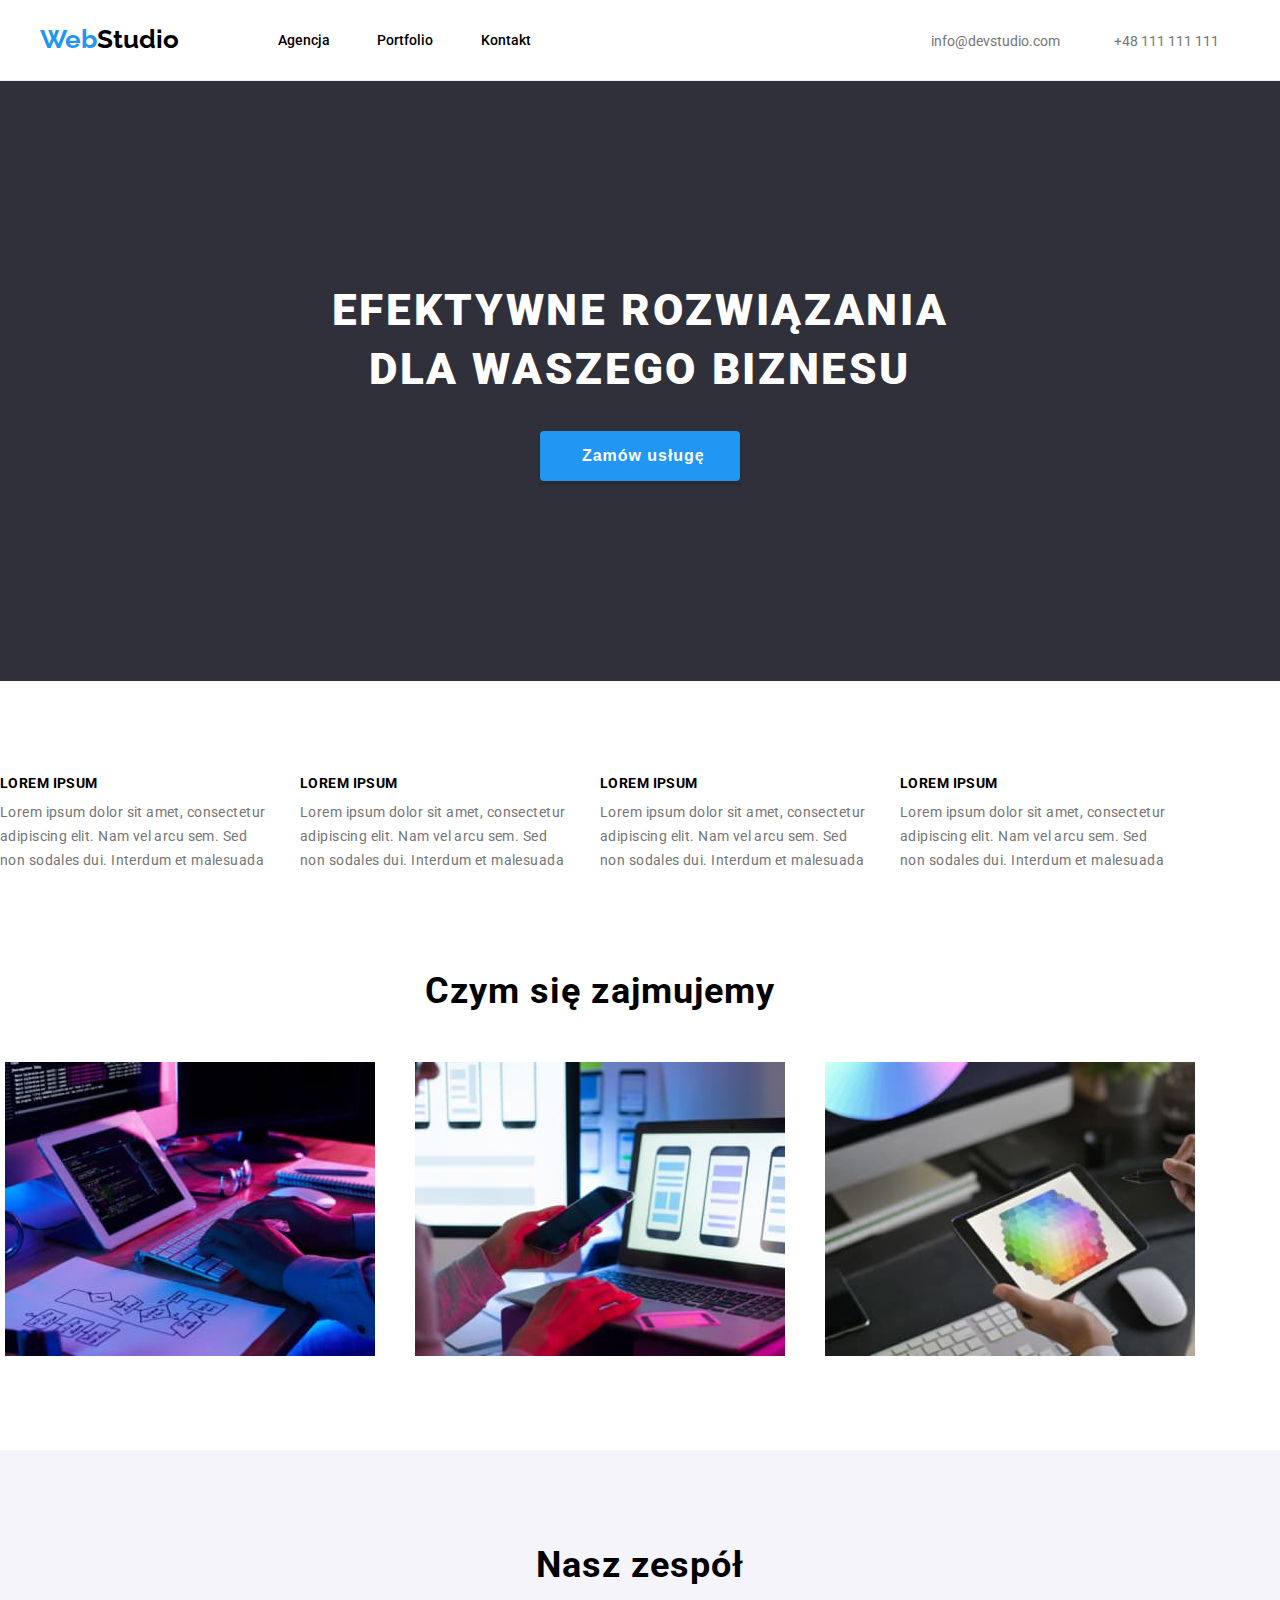
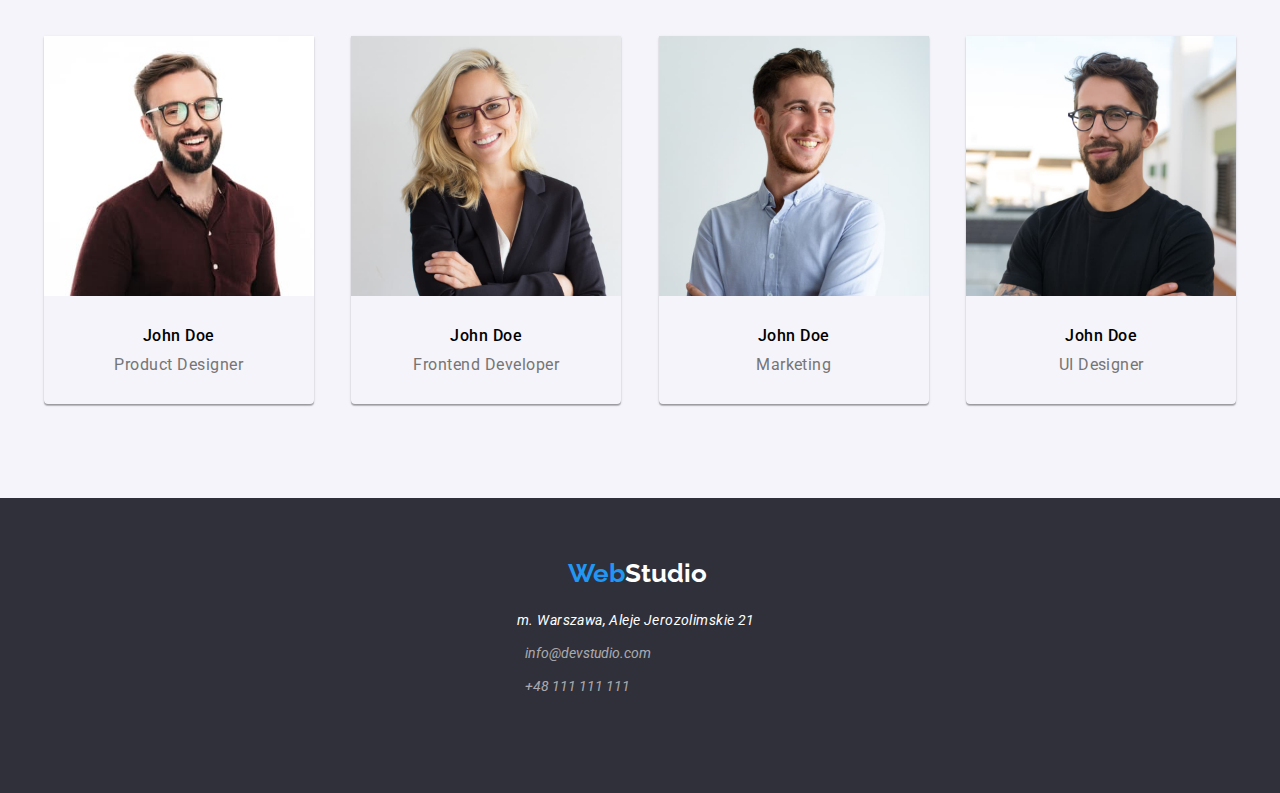
==== commit 4e9b77ab: "zmiana header" ====
--- a/goit-markup-hw-03/goit-markup-hw-03/index.html
+++ b/goit-markup-hw-03/goit-markup-hw-03/index.html
@@ -19,13 +19,7 @@
               <ul class="navigation">
                 <li class="navigation-text1">
                   <a class="navigation-link" href="./index.html">Agencja</a>
-                </li>
-                 <li class="navigation-text1">
-                  <a class="navigation-link" href="./index.html">Agencja</a>
-                </li>
-                 <li class="navigation-text1">
-                  <a class="navigation-link" href="./index.html">Agencja</a>
-                </li>
+                </li>              
                 <li class="navigation-text2">
                   <a class="navigation-link" href="./portfolio.html">Portfolio</a><br>
                 </li>
--- a/goit-markup-hw-03/goit-markup-hw-03/css/styles.css
+++ b/goit-markup-hw-03/goit-markup-hw-03/css/styles.css
@@ -67,12 +67,13 @@
   height: 80px;
   width: 100%;
   max-width: 1200px;
+  justify-content: space-between;
   
 }
 .nav__container--left{
   display: flex;
   align-items: center;
-  
+
 }
 
 /* .navigation{
@@ -190,7 +191,7 @@
 
   height: 16px;
   width: auto;
-  margin: 0 371px 0 0;
+
   padding: 32px 0 32px 0;
 
   /* display: block; */
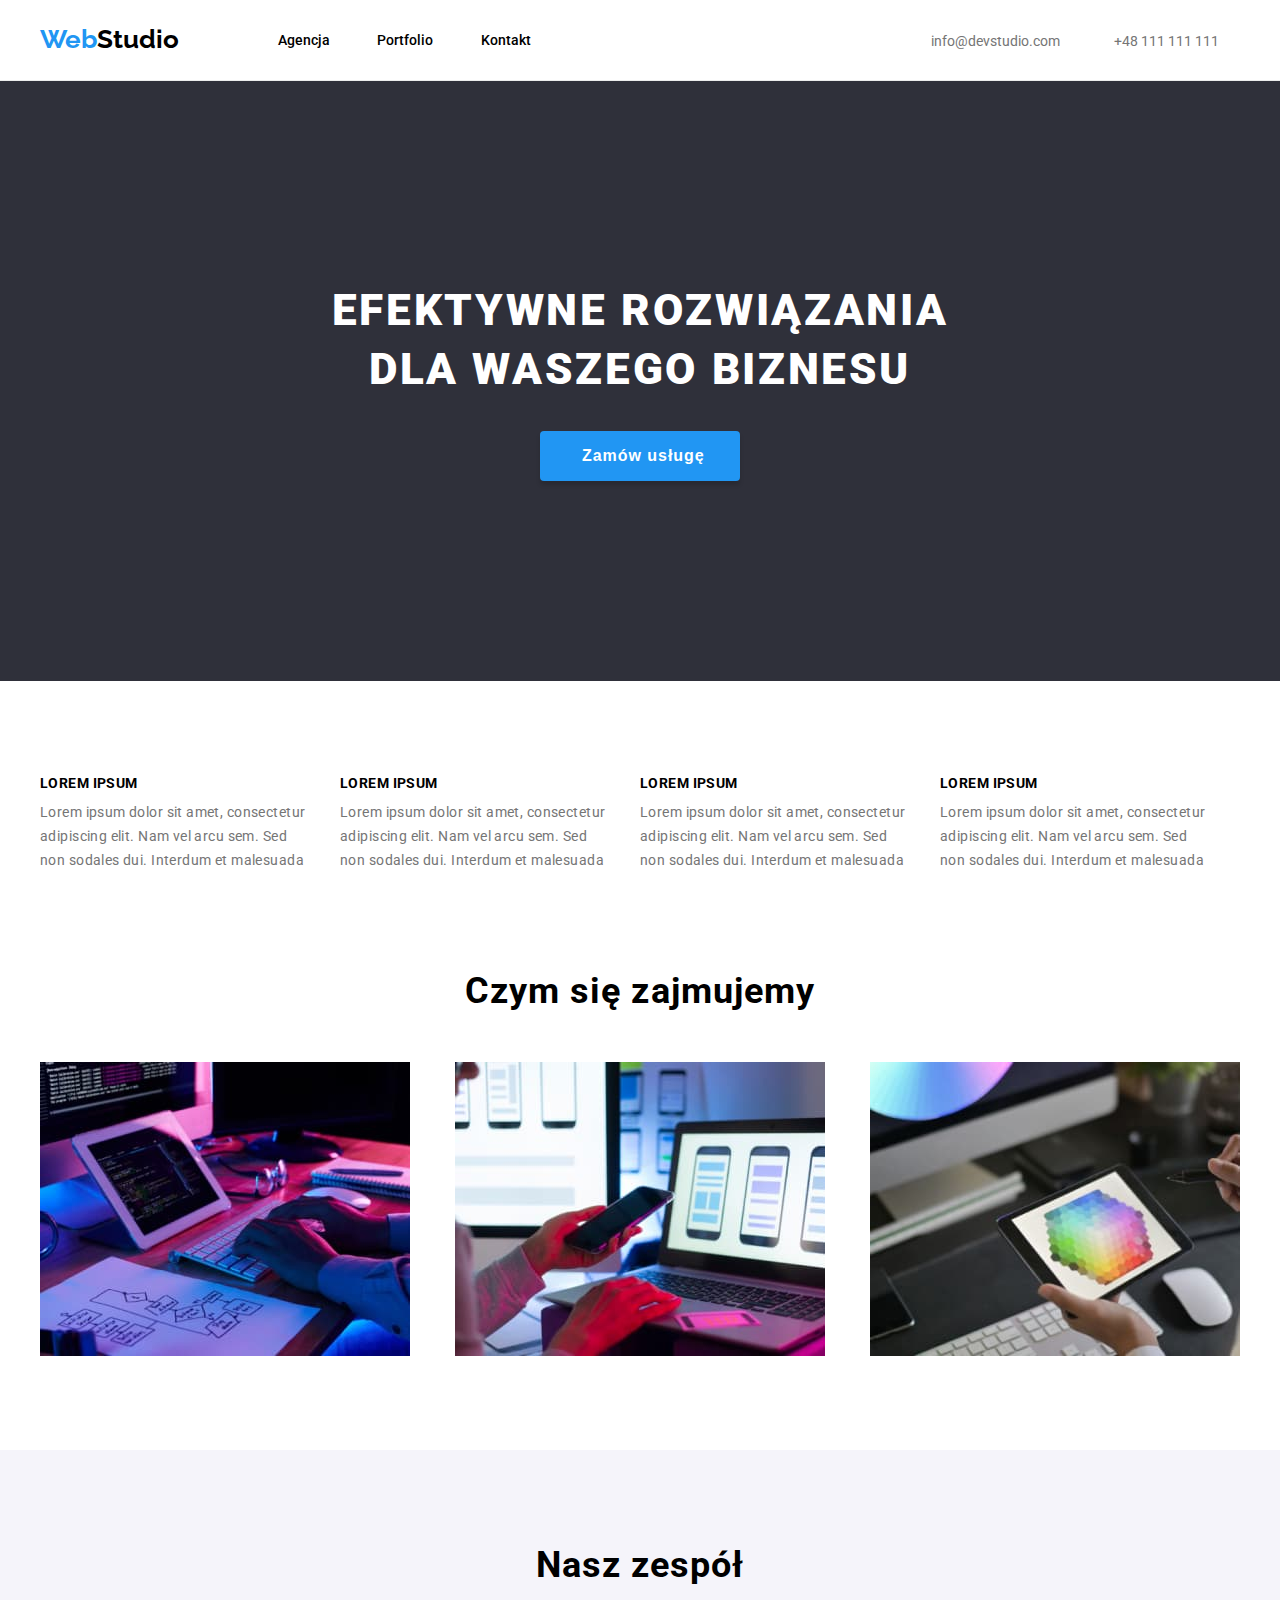
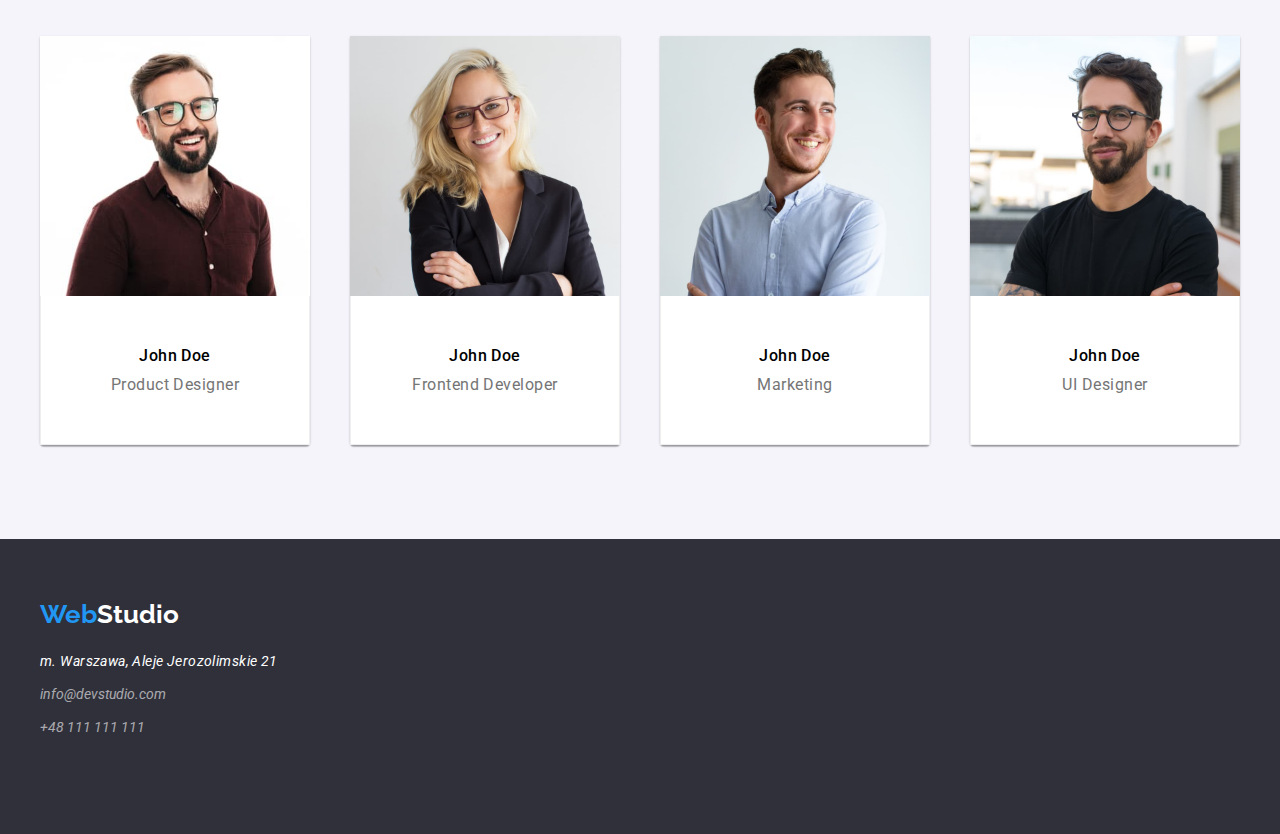
==== commit aad6470e: "zmiana nazw klas, dodanie poprawek w kodzie(css i html)" ====
--- a/goit-markup-hw-03/goit-markup-hw-03/index.html
+++ b/goit-markup-hw-03/goit-markup-hw-03/index.html
@@ -39,172 +39,164 @@
 
     <main>
       <section class="efective-background">
-        <div class="container--efective">
-          <div class="container1">
-          <h1 class="solution-header">EFEKTYWNE ROZWIĄZANIA </br>DLA WASZEGO BIZNESU</h1>
-          <button class="button button-order" type="button">Zamów usługę</button>
-          </div>
-        </div>
+          <div class="slider">
+            <h1 class="solution-header">EFEKTYWNE ROZWIĄZANIA </br>DLA WASZEGO BIZNESU</h1>
+            <button class="button-order" type="button">Zamów usługę</button>
+          </div>
       </section>
 
-      <section class="section--what-we-do">
-      <div class="container">
-      <div class="textmain">
-        <ul class="textmain2">
-        <li class="lorem">
-
-          <h3 class="text-header">LOREM IPSUM</h3>
-          <p class="text-text">
-          Lorem ipsum dolor sit amet, consectetur adipiscing elit. Nam vel arcu
-          sem. Sed non sodales dui. Interdum et malesuada
-          </p>
-          </li>
-        <li class="lorem">
-
-        <h3 class="text-header">LOREM IPSUM</h3>
-        <p class="text-text">
-          Lorem ipsum dolor sit amet, consectetur adipiscing elit. Nam vel arcu
-          sem. Sed non sodales dui. Interdum et malesuada
-        </p>
-        </li>
-        <li class="lorem">
-
-          <h3 class="text-header">LOREM IPSUM</h3>
-          <p class="text-text">
-          Lorem ipsum dolor sit amet, consectetur adipiscing elit. Nam vel arcu
-          sem. Sed non sodales dui. Interdum et malesuada
-          </p>
-          </li>
-        <li class="lorem">
-          <h3 class="text-header">LOREM IPSUM</h3>
-          <p class="text-text">
-          Lorem ipsum dolor sit amet, consectetur adipiscing elit. Nam vel arcu
-          sem. Sed non sodales dui. Interdum et malesuada
-         </p>
-         </li>
-        
-          </ul>
-          </div>
-        </div>
+      <section class="section--lorem">
+        <div class="container__textmain">
+          <ul class="textmain2">
+            <li class="lorem">
+              <h3 class="text-header">LOREM IPSUM</h3>
+                <p class="text-text">
+                  Lorem ipsum dolor sit amet, consectetur adipiscing elit. Nam vel arcu
+                  sem. Sed non sodales dui. Interdum et malesuada
+                </p>
+            </li>
+
+            <li class="lorem">
+              <h3 class="text-header">LOREM IPSUM</h3>
+                <p class="text-text">
+                  Lorem ipsum dolor sit amet, consectetur adipiscing elit. Nam vel arcu
+                  sem. Sed non sodales dui. Interdum et malesuada
+                </p>
+            </li>
+            <li class="lorem">
+              <h3 class="text-header">LOREM IPSUM</h3>
+                <p class="text-text">
+                  Lorem ipsum dolor sit amet, consectetur adipiscing elit. Nam vel arcu
+                  sem. Sed non sodales dui. Interdum et malesuada
+                </p>
+              </li>
+              <li class="lorem">
+                <h3 class="text-header">LOREM IPSUM</h3>
+                <p class="text-text">
+                  Lorem ipsum dolor sit amet, consectetur adipiscing elit. Nam vel arcu
+                  sem. Sed non sodales dui. Interdum et malesuada
+                </p>
+              </li>
+            </ul>
+          </div>
+        </section>
     
-
-      <div class="container">
-        <h2 class="header-work">Czym się zajmujemy</h2>
-        <ul class="work">
-          <li>
-            <a href=""
-              ><img
-                src="./images/computer.jpg"
-                alt="Tablet, monitor i dłonie na klawiaturze na biurku."
-                width="370"
-                height="294"
-            /></a>
-          </li>
-          <li>
-            <a href=""
-              ><img
-                src="./images/phone.jpg"
-                alt="Laptop na biurku i telefon w dłoni."
-                width="370"
-                height="294"
-            /></a>
-          </li>
-          <li>
-            <a href=""
-              ><img
-                src="./images/tablet.jpg"
-                alt="Tablet w dłoniach z gamą barw. Drugi plan - klawiatura i myszka do komputera."
-                width="370"
-                height="294"
-            /></a>
-          </li>
-        </ul>
-        </div>
-      </section>
-
-      <section class="section--ourteam">
-          <div class="container--our-team">
-            <h2 class="header-team">Nasz zespół</h2>
-              <ul class="ourteam">
-                <li class="ourteam-people">
-                  <figure>
-                    <img
-                      src="./images/productdesigner.jpg"
-                      alt="Uśmiechnięty mężczyzna w okularach z ciemnym zarostem i włosami."
-                      width="270"
-                      height="260"
-                    />
-                    <figcaption>
-                      <h3 class="ourteam-person">John Doe</h3>
-                      <p class="ourteam-description">Product Designer</p>
-                    </figcaption>
-                  </figure>
-                </li>
-                <li class="ourteam-people">
-                  <figure>
-                    <img
-                      src="./images/frontenddeveloper.jpg"
-                      alt="Uśmiechnięta kobieta w okularach blond włosy."
-                      width="270"
-                      height="260"
-                    />
-                    <figcaption>
-                      <h3 class="ourteam-person">John Doe</h3>
-                      <p class="ourteam-description">Frontend Developer</p>
-                    </figcaption>
-                  </figure>
-                </li>
-                <li class="ourteam-people">
-                  <figure>
-                    <img
-                      src="./images/marketing.jpg"
-                      alt="Uśmiechnięty mężczyzna w błękitnej koszuli."
-                      width="270"
-                      height="260"
-                    />
-                    <figcaption>
-                      <h3 class="ourteam-person">John Doe</h3>
-                      <p class="ourteam-description">Marketing</p>
-                    </figcaption>
-                  </figure>
-                </li>
-                <li class="ourteam-people">
-                  <figure>
-                    <img
-                      src="./images/uidesigner.jpg"
-                      alt="Mężczyzna w okularach z ciemymi włosami i zarostem w ciemnej koszulce."
-                      width="270"
-                      height="260"
-                    />
-                    <figcaption>
-                      <h3 class="ourteam-person">John Doe</h3>
-                      <p class="ourteam-description">UI Designer</p>
-                    </figcaption>
-                  </figure>
-                </li>
+        <section class="section--what-we-do">
+          <div class="container__what-we-do">
+            <h2 class="header-work">Czym się zajmujemy</h2>
+            <ul class="work">
+              <li>
+                <a href=""
+                  ><img
+                    src="./images/computer.jpg"
+                    alt="Tablet, monitor i dłonie na klawiaturze na biurku."
+                    width="370"
+                    height="294"
+                /></a>
+              </li>
+              <li>
+                <a href=""
+                  ><img
+                    src="./images/phone.jpg"
+                    alt="Laptop na biurku i telefon w dłoni."
+                    width="370"
+                    height="294"
+                /></a>
+              </li>
+              <li>
+                <a href=""
+                  ><img
+                    src="./images/tablet.jpg"
+                    alt="Tablet w dłoniach z gamą barw. Drugi plan - klawiatura i myszka do komputera."
+                    width="370"
+                    height="294"
+                /></a>
+              </li>
             </ul>
           </div>
+        </section>
+
+        <section class="section--ourteam">
+            <div class="container--our-team">
+              <h2 class="header-team">Nasz zespół</h2>
+                <ul class="ourteam">
+                  <li class="ourteam-people">
+                    <figure>
+                      <img
+                        src="./images/productdesigner.jpg"
+                        alt="Uśmiechnięty mężczyzna w okularach z ciemnym zarostem i włosami."
+                        width="270"
+                        height="260"
+                      />
+                      <figcaption>
+                        <h3 class="ourteam-person">John Doe</h3>
+                        <p class="ourteam-description">Product Designer</p>
+                      </figcaption>
+                    </figure>
+                  </li>
+                  <li class="ourteam-people">
+                    <figure>
+                      <img
+                        src="./images/frontenddeveloper.jpg"
+                        alt="Uśmiechnięta kobieta w okularach blond włosy."
+                        width="270"
+                        height="260"
+                      />
+                      <figcaption>
+                        <h3 class="ourteam-person">John Doe</h3>
+                        <p class="ourteam-description">Frontend Developer</p>
+                      </figcaption>
+                    </figure>
+                  </li>
+                  <li class="ourteam-people">
+                    <figure>
+                      <img
+                        src="./images/marketing.jpg"
+                        alt="Uśmiechnięty mężczyzna w błękitnej koszuli."
+                        width="270"
+                        height="260"
+                      />
+                      <figcaption>
+                        <h3 class="ourteam-person">John Doe</h3>
+                        <p class="ourteam-description">Marketing</p>
+                      </figcaption>
+                    </figure>
+                  </li>
+                  <li class="ourteam-people">
+                    <figure>
+                      <img
+                        src="./images/uidesigner.jpg"
+                        alt="Mężczyzna w okularach z ciemymi włosami i zarostem w ciemnej koszulce."
+                        width="270"
+                        height="260"
+                      />
+                      <figcaption>
+                        <h3 class="ourteam-person">John Doe</h3>
+                        <p class="ourteam-description">UI Designer</p>
+                      </figcaption>
+                    </figure>
+                  </li>
+              </ul>
+            </div>
         </section>
       </main>
 
-      <footer>
-        
+      <footer class="footer-section">
         <div class="container--footer">
-        <span class="logo--footer">
-        <a class="logo-web" href="./index.html">Web</a><a class="logo-studio-footer" href="./index.html">Studio</a></span>
-        <address>
-          <ul class="address">
-            <li class="address-text street">m. Warszawa, Aleje Jerozolimskie 21</li>
-            <li class="address-text">
-              <a class="address-linkf" href="mailto:info@devstudio.com">info@devstudio.com</a>
-            </li>
-            <li class="address-text">
-            <a class="address-linkf" href="tel:+48111111111">+48 111 111 111</a>
-            </li>
-          </ul>
+            <span class="logo--footer">
+            <a class="logo-web" href="./index.html">Web</a><a class="logo-studio-footer" href="./index.html">Studio</a></span>
+          <address>
+            <ul class="address">
+              <li class="address-text street">m. Warszawa, Aleje Jerozolimskie 21</li>
+              <li class="address-text">
+                <a class="address-linkf" href="mailto:info@devstudio.com">info@devstudio.com</a>
+              </li>
+              <li class="address-text">
+                <a class="address-linkf" href="tel:+48111111111">+48 111 111 111</a>
+              </li>
+            </ul>
           </address>
-      </div>
-  
-    </footer>
+        </div>
+      </footer>
   </body>
 </html>
--- a/goit-markup-hw-03/goit-markup-hw-03/css/styles.css
+++ b/goit-markup-hw-03/goit-markup-hw-03/css/styles.css
@@ -10,11 +10,14 @@
   --light: #e5e5e5;
   --creamy: #f5f4fa;
   --almost-white: #ececec;
+  --white-light: #EEEEEE;
 
   --light-grey: #757575;
   --box-shadow: 0px 4px 4px rgba(0, 0, 0, 0.15);
 }
-
+.button--menu:hover {
+    background: blueviolet;
+}
 * {
   box-sizing: border-box;
   margin: 0;
@@ -27,6 +30,7 @@
   margin-block-end: 0em;
   margin-inline-start: 0px;
   margin-inline-end: 0px;
+  
 } 
 .section-header {
   background: var(--white);
@@ -34,15 +38,16 @@
   display: flex;
   justify-content: center;
 }
-.container--efective {
-  width: 1200px;
-  margin: 0 auto;
-  /* padding: 200px 0 200px 0; */
+
+figcaption{
+  padding: 20px 24px 20px 24px;
+  border: 1px solid var(--white-light);
+  border-top: 0;
 }
 
 .container-nav {
   width: 1200px;
-  margin: 0 auto;
+  margin: 0  ;
   display: flex;
   justify-content: space-between;
   align-items: center;
@@ -87,7 +92,7 @@
 /* margin: 32px; */
 ul,
 li{
-  margin: 0 auto;
+  margin: 0  ;
   padding: 0;
 }
 .containerc {
@@ -112,7 +117,7 @@
 /* przyciski  w zakladce Portfolio */
 .button:hover,
 .button:focus {
-  background-color: var(---blue);
+  background-color: var(--blue);
   color: var(--white);
 }
 img {
@@ -134,10 +139,6 @@
 
   padding: 24px 0px 25px 0px;
   margin-right: 93px;
-  /* margin: 0px 93px 0px 0x; */
-  /* margin-right: 93px; */
-
-  /* margin-left: 215 px;  */
 }
 .logo-web {
   color: var(--blue);
@@ -147,15 +148,9 @@
   font-weight: 700;
   line-height: 1.2;
   letter-spacing: 0.03;
-  /* display: flex;
-  align-items:center; */
-  /* margin: 24px;  */
-}
-/* .navigation-link{
-  display: flex;
-  align-items: center;
-  padding: 32px 23px 32px 0px;
-} */
+
+}
+
 .logo > .logo-studio {
   display: flex;
   align-items: center;
@@ -190,22 +185,14 @@
   align-items: center;
 
   height: 16px;
-  width: auto;
+  width:  ;
 
   padding: 32px 0 32px 0;
 
-  /* display: block; */
-}
-/* .navigation .navigation-text{
-  box-sizing: border-box;
-  display: block;
-  display: flex;
-  align-items: center;
-
-} */
-/* .navigation-linkagen{
-  margin: 0px 0px 0px 93px;
-} */
+}
+
+
+
 
 .navigation-text1 {
   display: flex;
@@ -275,19 +262,25 @@
   list-style: none;
   display: block;
 }
-.section--what-we-do {
-  background: var(--white);
+.section--lorem {
+  background: var(--white);
+  display: flex;
+  justify-content: center;
+  
+}
+.section--what-we-do{
+  background: var(--white);
+  display: flex;
+  justify-content: center;
 }
 .portfolio-fig .address,
 .navigation,
 .button-por,
 .ourteam,
 .work {
-  box-sizing: border-box;
-  display: flex;
   list-style: none;
-  /* width: 1200px; */
-}
+}
+
 .work {
   display: flex;
   justify-items: flex-start;
@@ -296,13 +289,13 @@
   padding: 0 0 94px 0;
 }
 .portfolio-fig {
-  box-sizing: border-box;
+  gap: 30px;
   width: 1200px;
   display: flex;
   list-style: none;
   flex-wrap: wrap;
 }
-.element {
+.portoflio-fig {
   flex-basis: calc(100% / 3);
 }
 .lorem {
@@ -310,12 +303,12 @@
   margin: 0 30px 0 0;
 }
 
-.textmain {
-  width: 1200px;
-  margin: 0 auto;
+.container__textmain {
+  width: 1200px;
+  margin: 0;
+  display: flex;
+  display: block;
   padding: 94px 0 94px 0;
-  /* display: flex; */
-  /* flex-wrap: wrap; */
   align-content: space-between;
 }
 
@@ -335,19 +328,19 @@
 .lorem {
   flex-basis: calc(100% / 4);
 }
-
-/* .button-por {
-  display: flex;
-  justify-content: center;
-} */
-/* git */
+.container__what-we-do{
+  width: 1200px;
+  display: flex;
+  display: block;
+}
+
 .address-linkf {
   color: var(--beige);
   font-size: 14px;
   line-height: 1.71;
   letter-spacing: 0.03;
 }
-/* git */
+
 .street {
   color: var(--white);
   line-height: 1.71;
@@ -373,17 +366,20 @@
   color: var(--blue);
 }
 /* czesc - "EFETYWNE ROZWIAZANIA..*/
-.container1 {
-  box-sizing: border-box;
+.slider {
+  width: 1200px;
   display: flex;
   flex-direction: column;
   justify-content: center;
   align-items: center;
-  background-color: var(--dark-grey);
   padding: 200px 0;
+  
 }
 .efective-background {
   background: var(--dark-grey);
+  display: flex;
+  justify-content: center;
+
 }
 .solution-header {
   display: flex;
@@ -399,7 +395,7 @@
   height: 120px;
   width: 696px;
   /* padding-bottom: 30px; */
-  margin: 0 auto;
+  /* margin: 0  ; */
   margin-bottom: 30px;
   justify-content: center;
   /* align-items: center; */
@@ -416,8 +412,6 @@
   text-transform: none;
 
   border-style: none;
-  /* align-items: center; */
-  /* justify-content: center; */
   cursor: pointer;
   letter-spacing: 0.06em;
   line-height: 1.88;
@@ -434,7 +428,7 @@
   white-space: nowrap;
   text-overflow: ellipsis;
   border: 0px;
-  margin: 0 auto;
+  margin: 0;
 }
 
 .mail-header,
@@ -493,16 +487,15 @@
 }
 .container--our-team {
   width: 1200px;
-  margin: 0 auto;
+  margin: 0;
   padding: 94px 0 94px 0;
 }
 .section--ourteam {
   background: var(--creamy);
-}
-/* .figcaption{
-  height: 108px;
-
-} */
+  display: flex;
+  justify-content: center;
+}
+
 .ourteam {
   display: flex;
   justify-content: space-between;
@@ -517,11 +510,13 @@
   text-align: center;
   letter-spacing: 0.03em;
   padding: 30px 0 10px 0;
+  background: var(--white);
 }
 .ourteam > .ourteam-people {
   box-shadow: 0px 1px 3px rgba(0, 0, 0, 0.12), 0px 1px 1px rgba(0, 0, 0, 0.14),
     0px 2px 1px rgba(0, 0, 0, 0.2);
   border-radius: 0px 0px 4px 4px;
+  background: var(--white);
 }
 .ourteam-description {
   font-weight: 400;
@@ -549,21 +544,29 @@
   line-height: 1.88;
   letter-spacing: 0.03em;
 }
+
 .section--button-por {
   background: var(--white);
-}
+  display: flex;
+  justify-content: center;
+} 
+
 .container--button-por {
   width: 1200px;
-  margin: 0 auto;
+  margin: 0;
   padding-bottom: 50px;
   padding-top: 94px;
   display: flex;
+  align-items: center; 
+  justify-content: center;
 }
 
 .button-por {
+  display: flex;
   justify-content: center;
   gap: 8px;
-}
+} 
+
 .button--menu {
   color: var(--black);
   background-color: var(--creamy);
@@ -581,59 +584,43 @@
   border: 0px;
   border-radius: 4px;
 }
-/* gap: 8px; */
-
-.container--button-por{
-  display: flex;
-  align-items: center; 
-  flex-wrap: wrap;
-  justify-content: center;
-  gap: 8px;
-  
-} */
-
-.button-por .button--menu:hover {
-  background-color: var(---blue);
+
+
+
+.button--menu:hover {
+  background-color: var(--blue);
   color: var(--white);
   cursor: pointer;
 }
-.button-por .button--menu:focus {
-  background-color: var(---blue);
+.button--menu:focus {
+  background-color: var(--blue);
   color: var(--white);
 }
 
-/* .portfolio-fig > .element {
-  display: flex;
-
-} */
-.portfolio-fig {
-  display: flex;
-  flex-direction: column;
-  flex-basis: 370px;
-}
-/* .portfolio-fig > .element{
-  border: 10px solid red;
-} */
+
 .description-por,
 .header-por {
   display: flex;
 }
+
+.gallery-section{
+  background: var(--white);
+  display: flex;
+  justify-content: center;
+}
+
 .container-gallery {
-  margin: 0 auto;
-  width: 1200px;
-  padding-bottom: 94px;
+  width: 1200px;
+  display: flex;
+  justify-content: center;
+  padding-bottom: 94px; 
+}
+
+.container--footer {
+  width: 1200px;
   display: flex;
   flex-direction: column;
-}
-.container{
-  width: 1200px;
-
-}
-.container--footer {
-  width: 1200px;
-  display: flex;
-  flex-direction: column;
-  margin: 0 auto;
+  margin: 0  ;
   
   
 
@@ -642,7 +629,12 @@
 
   padding: 60px 0 20px 0;
   width: 145px;
-  margin: 0 auto;
+  margin: 0  ;
   justify-content: flex-start;
 
 }
+.footer-section{
+  background: var(--dark-grey);
+  display: flex;
+  justify-content: center;
+}
